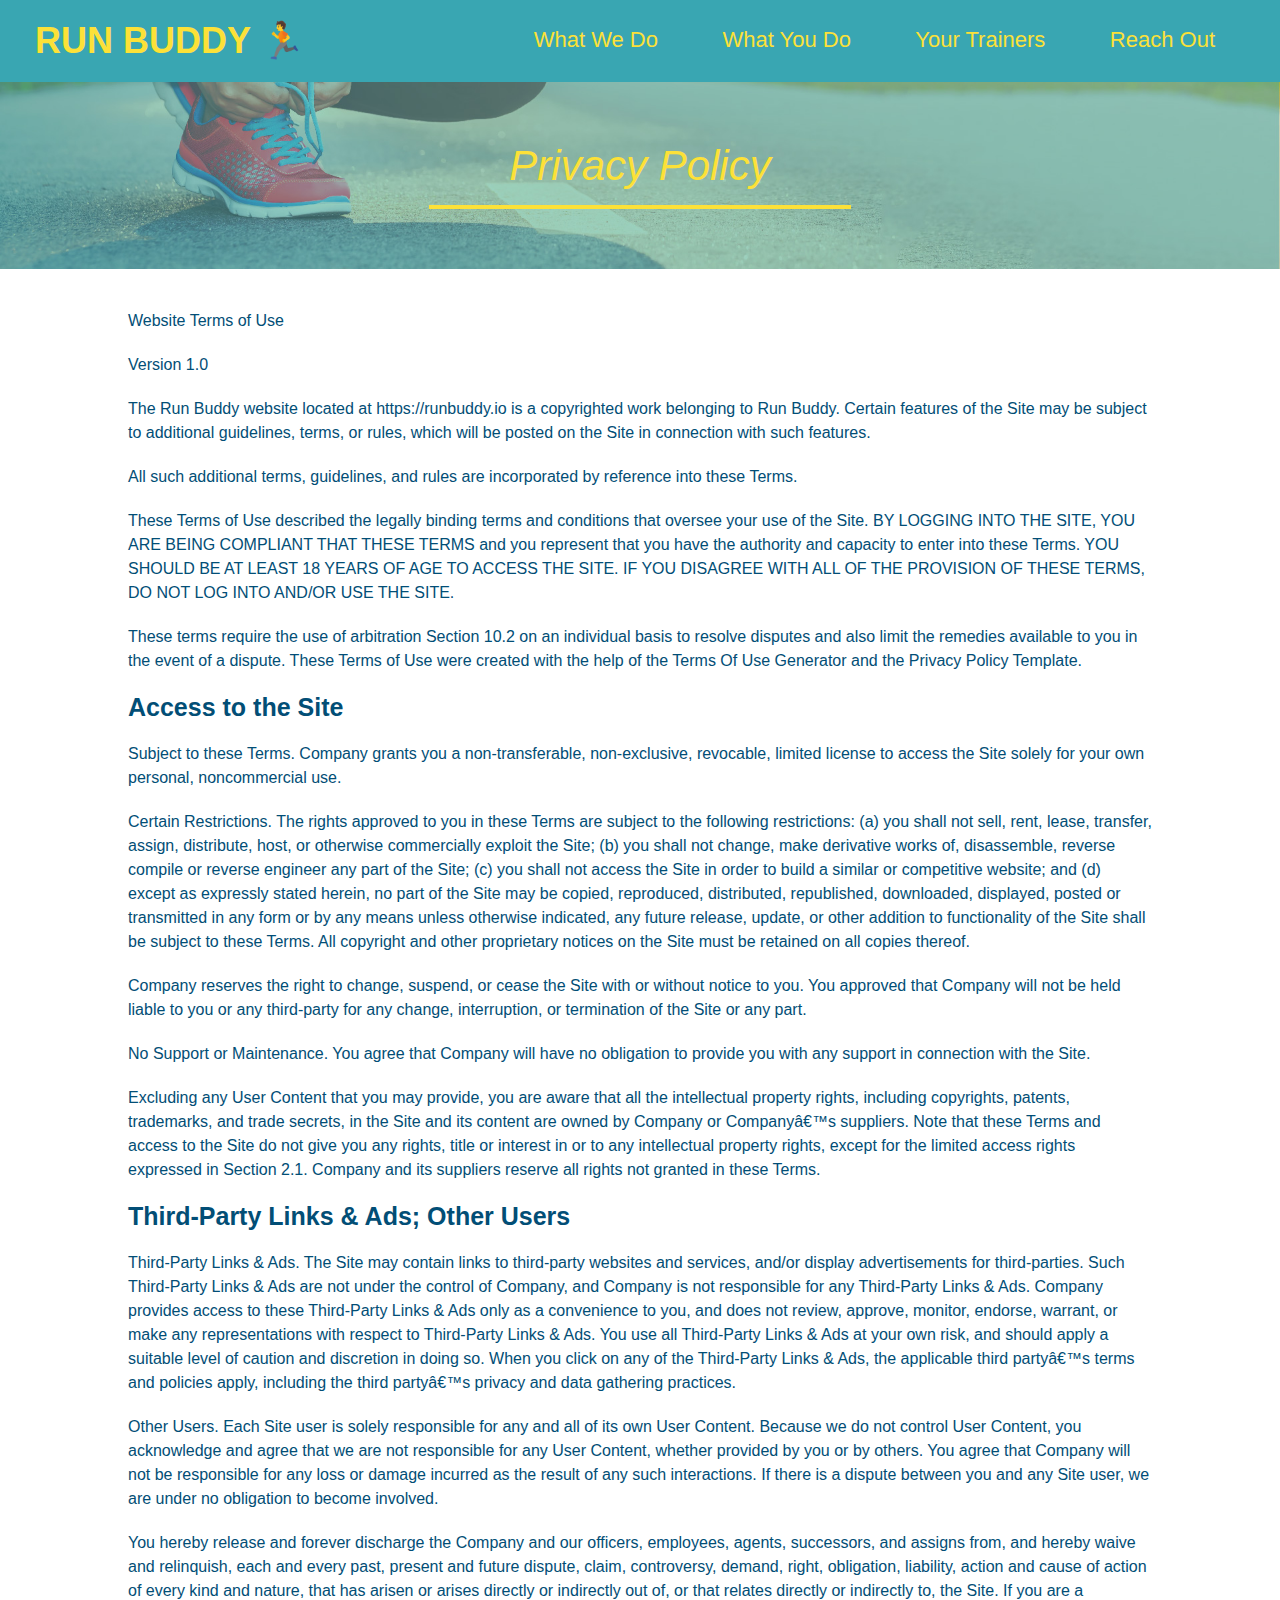
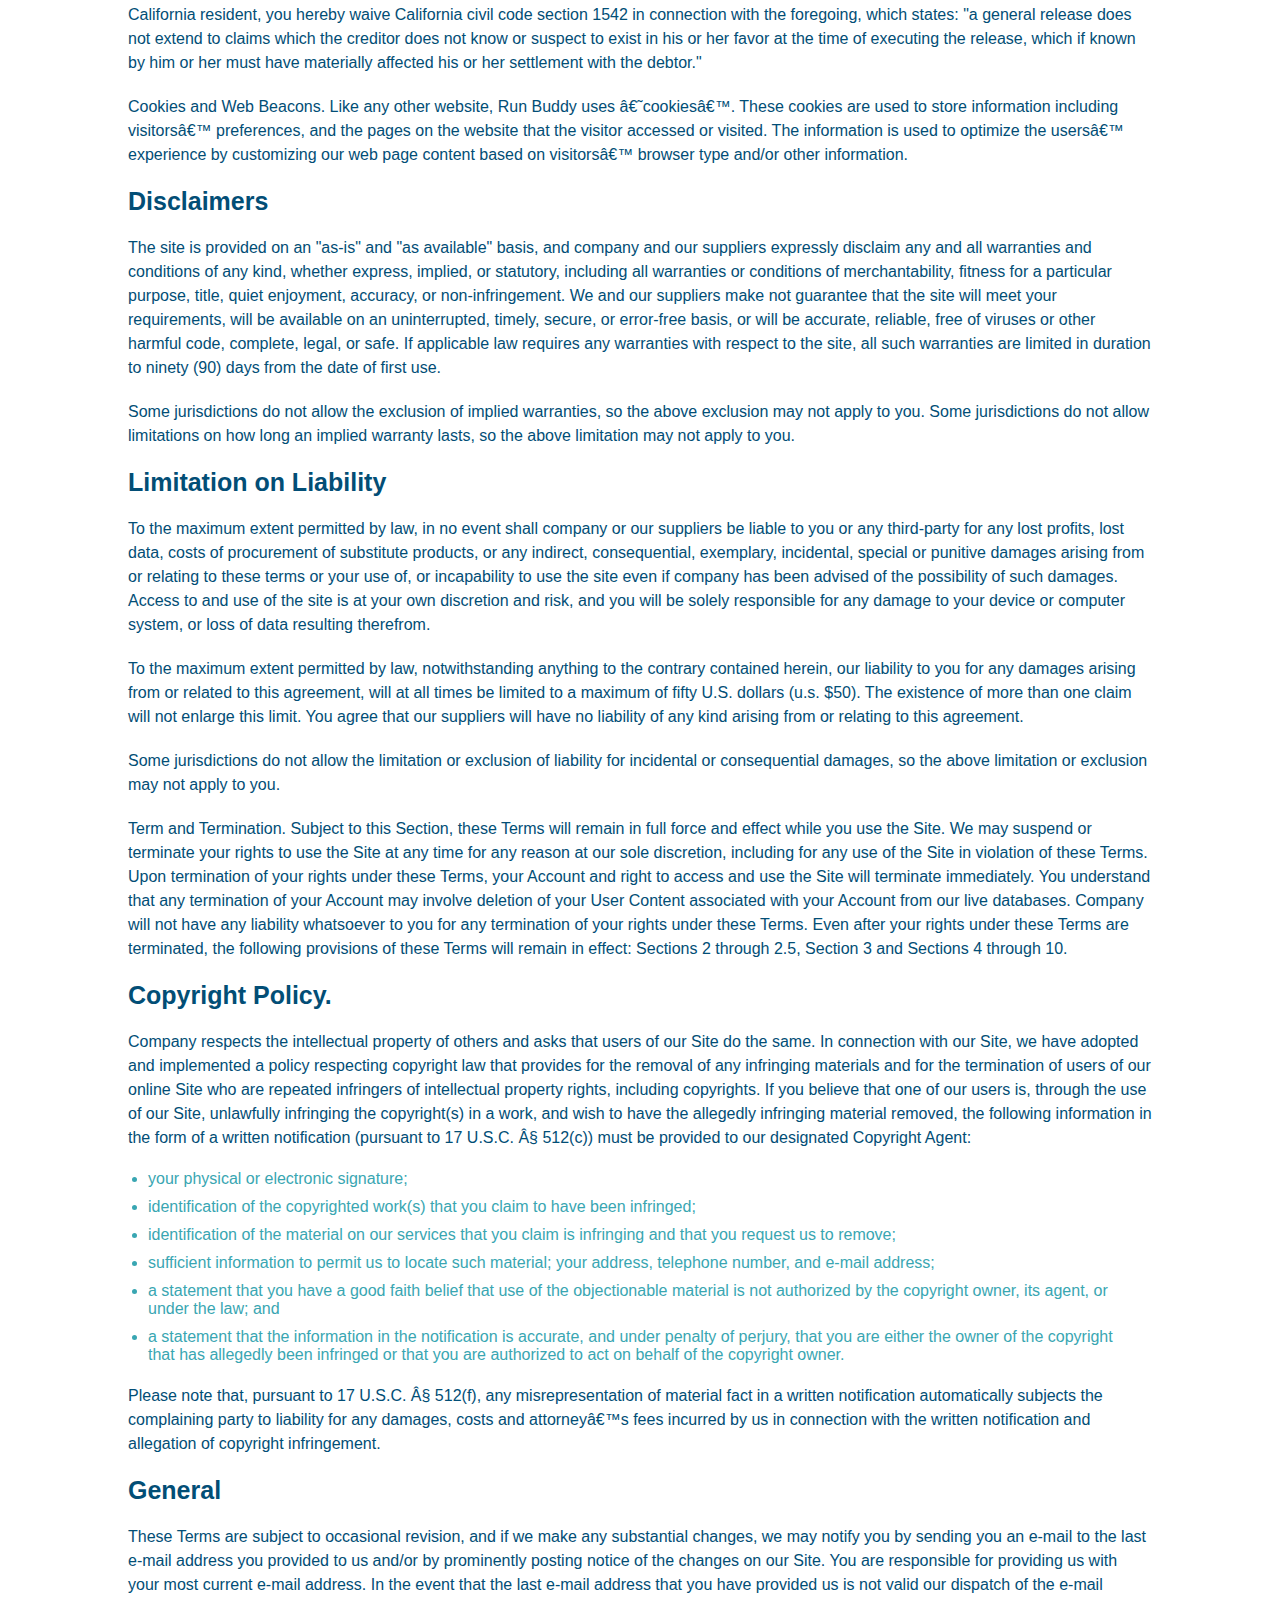
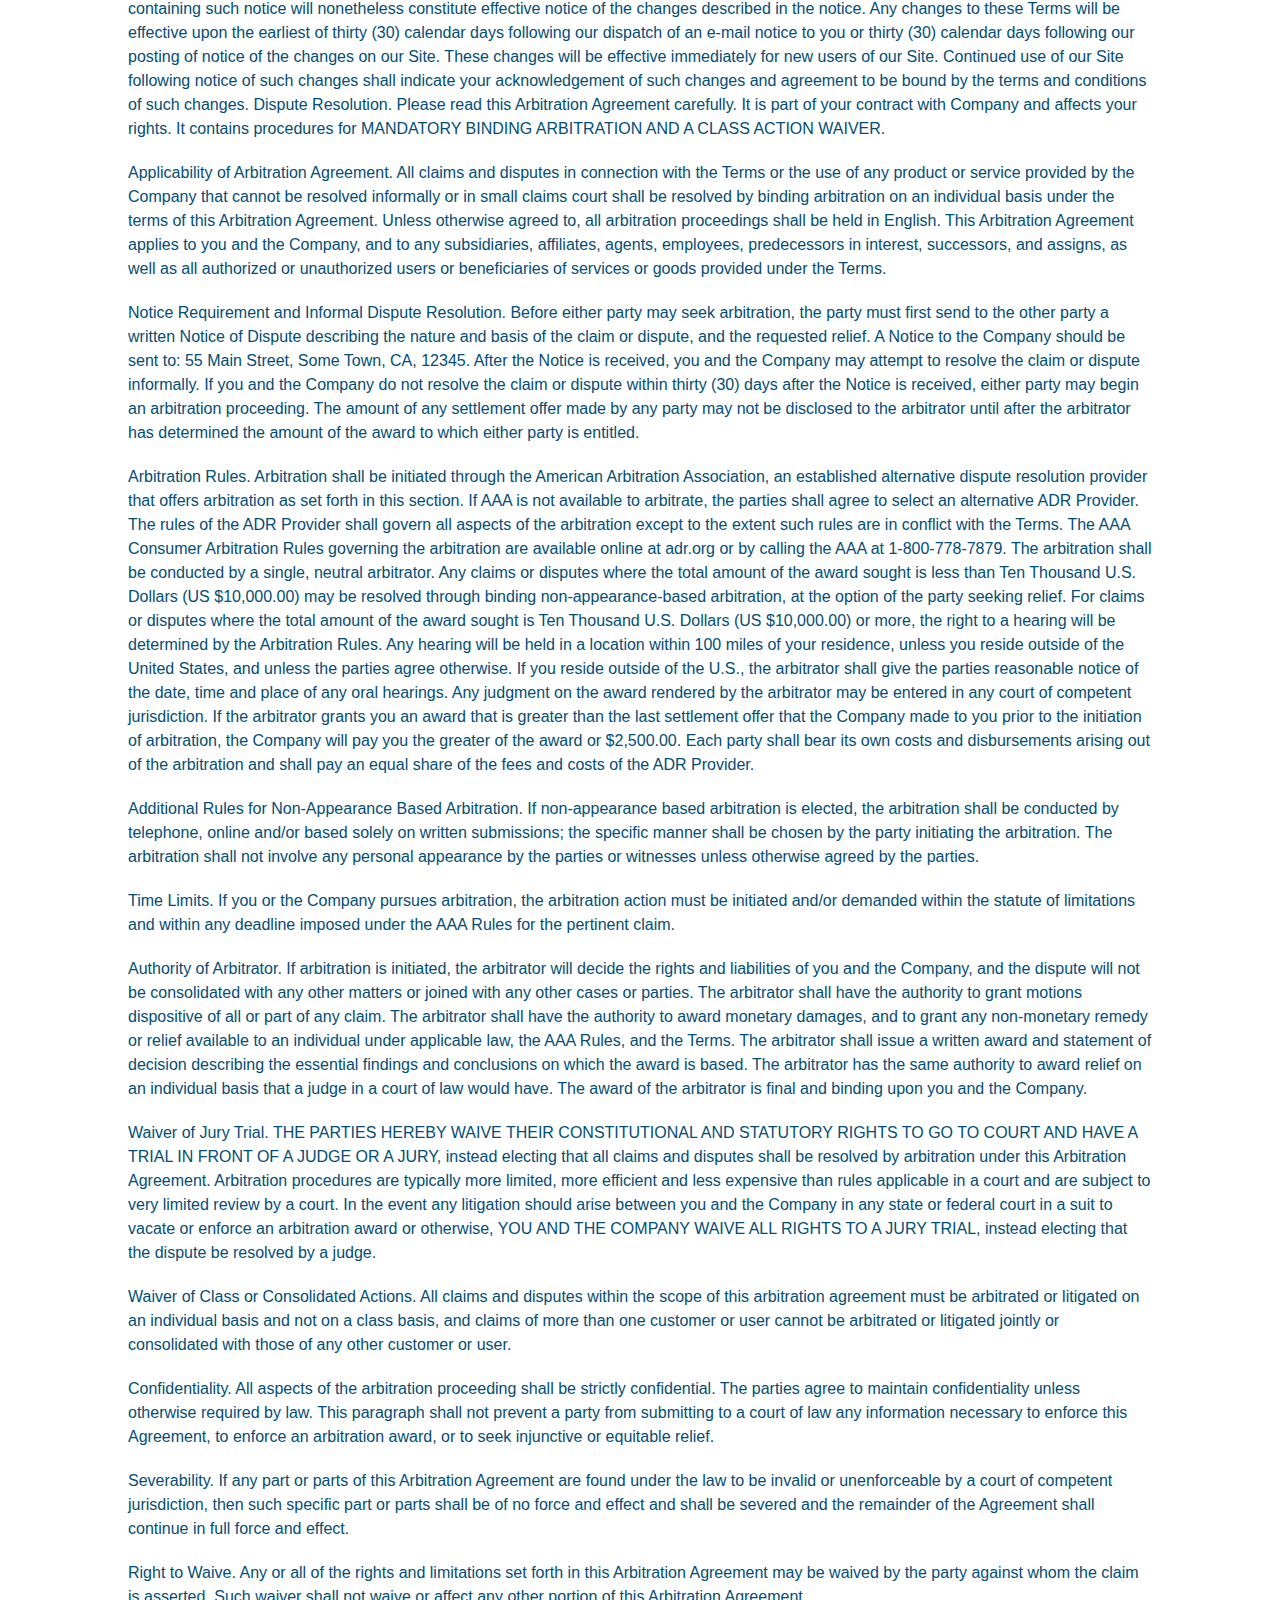
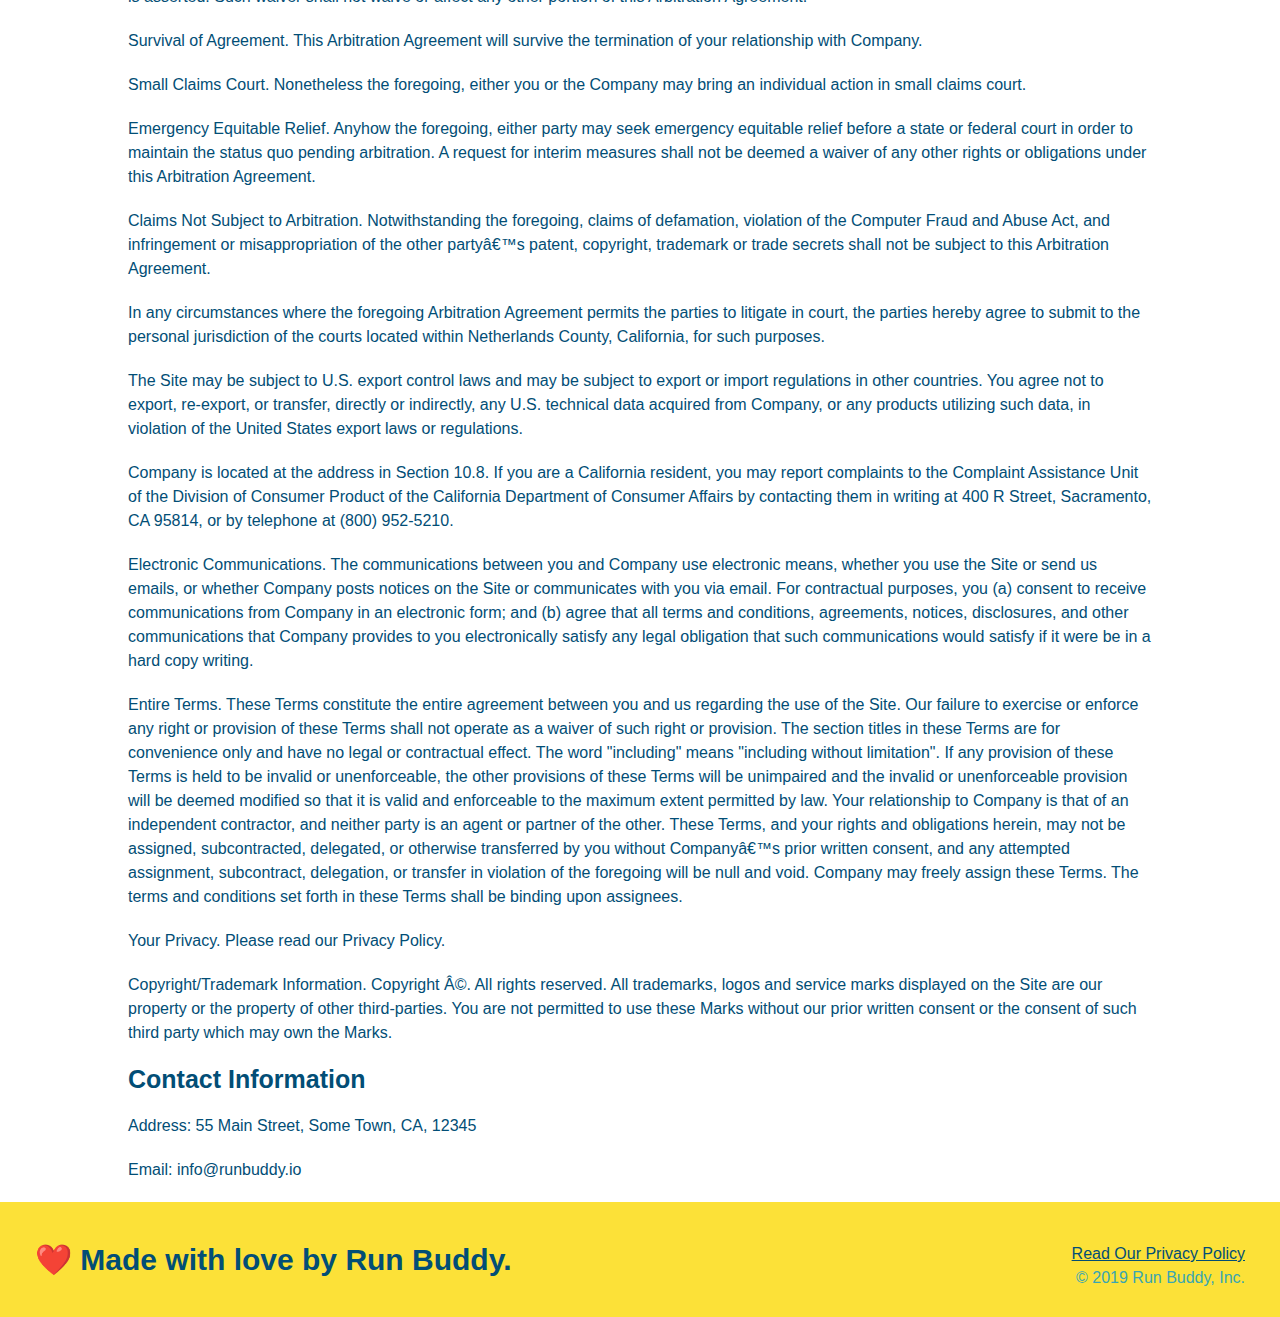
==== privacy-policy.html @ e6e049e1 "Finished Privacy Policy" ====
<!DOCTYPE html>
<html lang="en">
  <head>
    <meta charset="UTF-8" />
    <title>Privacy Policy - Run Buddy</title>
    <link rel="stylesheet" href="./assets/css/style.css" />
    <link rel="stylesheet" href="./assets/css/secondary-styles.css" />
  </head>
  <body>
    <header>
        <h1>
            <a href="./index.html">RUN BUDDY 🏃</a>
        </h1>
        <nav>

            <!-- Unordered List Element -->
            <ul>
                <!-- List item element -->
                <li>
                    <!-- Anchor element -->
                    <a href="./index.html#what-we-do">What We Do</a>
                </li>
                <li>
                    <a href="./index.html#what-you-do">What You Do</a>
                </li>
                <li>
                    <a href="./index.html#your-trainers">Your Trainers</a>
                </li>
                <li>
                    <a href="./index.html#reach-out">Reach Out</a>
                </li>
            </ul>

        </nav>
    </header>

    <section class="hero">
     <h2 class="page-title">
         Privacy Policy
     </h2>
    </section>

    <article class="secondary-content">

        
      <p>
        Website Terms of Use
      </p>

      <p>
        Version 1.0
      </p>

      <p>
        The Run Buddy website located at https://runbuddy.io is a copyrighted work belonging to Run Buddy. Certain
        features of the Site may be subject to additional guidelines, terms, or rules, which will be posted on the Site
        in connection with such features.
      </p>

      <p>
        All such additional terms, guidelines, and rules are incorporated by reference into these Terms.
      </p>

      <p>
        These Terms of Use described the legally binding terms and conditions that oversee your use of the Site. BY
        LOGGING INTO THE SITE, YOU ARE BEING COMPLIANT THAT THESE TERMS and you represent that you have the authority
        and capacity to enter into these Terms. YOU SHOULD BE AT LEAST 18 YEARS OF AGE TO ACCESS THE SITE. IF YOU
        DISAGREE WITH ALL OF THE PROVISION OF THESE TERMS, DO NOT LOG INTO AND/OR USE THE SITE.
      </p>

      <p>
        These terms require the use of arbitration Section 10.2 on an individual basis to resolve disputes and also
        limit the remedies available to you in the event of a dispute. These Terms of Use were created with the help of
        the Terms Of Use Generator and the Privacy Policy Template.
      </p>

      <h3>
        Access to the Site
      </h3>

      <p>
        Subject to these Terms. Company grants you a non-transferable, non-exclusive, revocable, limited license to
        access the Site solely for your own personal, noncommercial use.
      </p>

      <p>
        Certain Restrictions. The rights approved to you in these Terms are subject to the following restrictions: (a)
        you shall not sell, rent, lease, transfer, assign, distribute, host, or otherwise commercially exploit the Site;
        (b) you shall not change, make derivative works of, disassemble, reverse compile or reverse engineer any part of
        the Site; (c) you shall not access the Site in order to build a similar or competitive website; and (d) except
        as expressly stated herein, no part of the Site may be copied, reproduced, distributed, republished, downloaded,
        displayed, posted or transmitted in any form or by any means unless otherwise indicated, any future release,
        update, or other addition to functionality of the Site shall be subject to these Terms. All copyright and other
        proprietary notices on the Site must be retained on all copies thereof.
      </p>

      <p>
        Company reserves the right to change, suspend, or cease the Site with or without notice to you. You approved
        that Company will not be held liable to you or any third-party for any change, interruption, or termination of
        the Site or any part.
      </p>

      <p>
        No Support or Maintenance. You agree that Company will have no obligation to provide you with any support in
        connection with the Site.
      </p>

      <p>
        Excluding any User Content that you may provide, you are aware that all the intellectual property rights,
        including copyrights, patents, trademarks, and trade secrets, in the Site and its content are owned by Company
        or Companyâ€™s suppliers. Note that these Terms and access to the Site do not give you any rights, title or
        interest in or to any intellectual property rights, except for the limited access rights expressed in Section
        2.1. Company and its suppliers reserve all rights not granted in these Terms.
      </p>

      <h3>
        Third-Party Links & Ads; Other Users
      </h3>

      <p>
        Third-Party Links & Ads. The Site may contain links to third-party websites and services, and/or display
        advertisements for third-parties. Such Third-Party Links & Ads are not under the control of Company, and Company
        is not responsible for any Third-Party Links & Ads. Company provides access to these Third-Party Links & Ads
        only as a convenience to you, and does not review, approve, monitor, endorse, warrant, or make any
        representations with respect to Third-Party Links & Ads. You use all Third-Party Links & Ads at your own risk,
        and should apply a suitable level of caution and discretion in doing so. When you click on any of the
        Third-Party Links & Ads, the applicable third partyâ€™s terms and policies apply, including the third partyâ€™s
        privacy and data gathering practices.
      </p>

      <p>
        Other Users. Each Site user is solely responsible for any and all of its own User Content. Because we do not
        control User Content, you acknowledge and agree that we are not responsible for any User Content, whether
        provided by you or by others. You agree that Company will not be responsible for any loss or damage incurred as
        the result of any such interactions. If there is a dispute between you and any Site user, we are under no
        obligation to become involved.
      </p>

      <p>
        You hereby release and forever discharge the Company and our officers, employees, agents, successors, and
        assigns from, and hereby waive and relinquish, each and every past, present and future dispute, claim,
        controversy, demand, right, obligation, liability, action and cause of action of every kind and nature, that has
        arisen or arises directly or indirectly out of, or that relates directly or indirectly to, the Site. If you are
        a California resident, you hereby waive California civil code section 1542 in connection with the foregoing,
        which states: "a general release does not extend to claims which the creditor does not know or suspect to exist
        in his or her favor at the time of executing the release, which if known by him or her must have materially
        affected his or her settlement with the debtor."
      </p>

      <p>
        Cookies and Web Beacons. Like any other website, Run Buddy uses â€˜cookiesâ€™. These cookies are used to store
        information including visitorsâ€™ preferences, and the pages on the website that the visitor accessed or visited.
        The information is used to optimize the usersâ€™ experience by customizing our web page content based on visitorsâ€™
        browser type and/or other information.
      </p>

      <h3>
        Disclaimers
      </h3>

      <p>
        The site is provided on an "as-is" and "as available" basis, and company and our suppliers expressly disclaim
        any and all warranties and conditions of any kind, whether express, implied, or statutory, including all
        warranties or conditions of merchantability, fitness for a particular purpose, title, quiet enjoyment, accuracy,
        or non-infringement. We and our suppliers make not guarantee that the site will meet your requirements, will be
        available on an uninterrupted, timely, secure, or error-free basis, or will be accurate, reliable, free of
        viruses or other harmful code, complete, legal, or safe. If applicable law requires any warranties with respect
        to the site, all such warranties are limited in duration to ninety (90) days from the date of first use.
      </p>

      <p>
        Some jurisdictions do not allow the exclusion of implied warranties, so the above exclusion may not apply to
        you. Some jurisdictions do not allow limitations on how long an implied warranty lasts, so the above limitation
        may not apply to you.
      </p>

      <h3>
        Limitation on Liability
      </h3>

      <p>
        To the maximum extent permitted by law, in no event shall company or our suppliers be liable to you or any
        third-party for any lost profits, lost data, costs of procurement of substitute products, or any indirect,
        consequential, exemplary, incidental, special or punitive damages arising from or relating to these terms or
        your use of, or incapability to use the site even if company has been advised of the possibility of such
        damages. Access to and use of the site is at your own discretion and risk, and you will be solely responsible
        for any damage to your device or computer system, or loss of data resulting therefrom.
      </p>

      <p>
        To the maximum extent permitted by law, notwithstanding anything to the contrary contained herein, our liability
        to you for any damages arising from or related to this agreement, will at all times be limited to a maximum of
        fifty U.S. dollars (u.s. $50). The existence of more than one claim will not enlarge this limit. You agree that
        our suppliers will have no liability of any kind arising from or relating to this agreement.
      </p>

      <p>
        Some jurisdictions do not allow the limitation or exclusion of liability for incidental or consequential
        damages, so the above limitation or exclusion may not apply to you.
      </p>

      <p>
        Term and Termination. Subject to this Section, these Terms will remain in full force and effect while you use
        the Site. We may suspend or terminate your rights to use the Site at any time for any reason at our sole
        discretion, including for any use of the Site in violation of these Terms. Upon termination of your rights under
        these Terms, your Account and right to access and use the Site will terminate immediately. You understand that
        any termination of your Account may involve deletion of your User Content associated with your Account from our
        live databases. Company will not have any liability whatsoever to you for any termination of your rights under
        these Terms. Even after your rights under these Terms are terminated, the following provisions of these Terms
        will remain in effect: Sections 2 through 2.5, Section 3 and Sections 4 through 10.
      </p>

      <h3>
        Copyright Policy.
      </h3>

      <p>
        Company respects the intellectual property of others and asks that users of our Site do the same. In connection
        with our Site, we have adopted and implemented a policy respecting copyright law that provides for the removal
        of any infringing materials and for the termination of users of our online Site who are repeated infringers of
        intellectual property rights, including copyrights. If you believe that one of our users is, through the use of
        our Site, unlawfully infringing the copyright(s) in a work, and wish to have the allegedly infringing material
        removed, the following information in the form of a written notification (pursuant to 17 U.S.C. Â§ 512(c)) must
        be provided to our designated Copyright Agent:
      </p>

      <ul>
        <li>
          your physical or electronic signature;
        </li>
        <li>
          identification of the copyrighted work(s) that you claim to have been infringed;
        </li>
        <li>
          identification of the material on our services that you claim is infringing and that you request us to remove;
        </li>
        <li>
          sufficient information to permit us to locate such material; your address, telephone number, and e-mail
          address;
        </li>
        <li>
          a statement that you have a good faith belief that use of the objectionable material is not authorized by the
          copyright owner, its agent, or under the law; and
        </li>
        <li>
          a statement that the information in the notification is accurate, and under penalty of perjury, that you are
          either the owner of the copyright that has allegedly been infringed or that you are authorized to act on
          behalf of the copyright owner.
        </li>
      </ul>

      <p>
        Please note that, pursuant to 17 U.S.C. Â§ 512(f), any misrepresentation of material fact in a written
        notification automatically subjects the complaining party to liability for any damages, costs and attorneyâ€™s
        fees incurred by us in connection with the written notification and allegation of copyright infringement.
      </p>

      <h3>
        General
      </h3>

      <p>
        These Terms are subject to occasional revision, and if we make any substantial changes, we may notify you by
        sending you an e-mail to the last e-mail address you provided to us and/or by prominently posting notice of the
        changes on our Site. You are responsible for providing us with your most current e-mail address. In the event
        that the last e-mail address that you have provided us is not valid our dispatch of the e-mail containing such
        notice will nonetheless constitute effective notice of the changes described in the notice. Any changes to these
        Terms will be effective upon the earliest of thirty (30) calendar days following our dispatch of an e-mail
        notice to you or thirty (30) calendar days following our posting of notice of the changes on our Site. These
        changes will be effective immediately for new users of our Site. Continued use of our Site following notice of
        such changes shall indicate your acknowledgement of such changes and agreement to be bound by the terms and
        conditions of such changes. Dispute Resolution. Please read this Arbitration Agreement carefully. It is part of
        your contract with Company and affects your rights. It contains procedures for MANDATORY BINDING ARBITRATION AND
        A CLASS ACTION WAIVER.
      </p>

      <p>
        Applicability of Arbitration Agreement. All claims and disputes in connection with the Terms or the use of any
        product or service provided by the Company that cannot be resolved informally or in small claims court shall be
        resolved by binding arbitration on an individual basis under the terms of this Arbitration Agreement. Unless
        otherwise agreed to, all arbitration proceedings shall be held in English. This Arbitration Agreement applies to
        you and the Company, and to any subsidiaries, affiliates, agents, employees, predecessors in interest,
        successors, and assigns, as well as all authorized or unauthorized users or beneficiaries of services or goods
        provided under the Terms.
      </p>

      <p>
        Notice Requirement and Informal Dispute Resolution. Before either party may seek arbitration, the party must
        first send to the other party a written Notice of Dispute describing the nature and basis of the claim or
        dispute, and the requested relief. A Notice to the Company should be sent to: 55 Main Street, Some Town, CA,
        12345. After the Notice is received, you and the Company may attempt to resolve the claim or dispute informally.
        If you and the Company do not resolve the claim or dispute within thirty (30) days after the Notice is received,
        either party may begin an arbitration proceeding. The amount of any settlement offer made by any party may not
        be disclosed to the arbitrator until after the arbitrator has determined the amount of the award to which either
        party is entitled.
      </p>

      <p>
        Arbitration Rules. Arbitration shall be initiated through the American Arbitration Association, an established
        alternative dispute resolution provider that offers arbitration as set forth in this section. If AAA is not
        available to arbitrate, the parties shall agree to select an alternative ADR Provider. The rules of the ADR
        Provider shall govern all aspects of the arbitration except to the extent such rules are in conflict with the
        Terms. The AAA Consumer Arbitration Rules governing the arbitration are available online at adr.org or by
        calling the AAA at 1-800-778-7879. The arbitration shall be conducted by a single, neutral arbitrator. Any
        claims or disputes where the total amount of the award sought is less than Ten Thousand U.S. Dollars (US
        $10,000.00) may be resolved through binding non-appearance-based arbitration, at the option of the party seeking
        relief. For claims or disputes where the total amount of the award sought is Ten Thousand U.S. Dollars (US
        $10,000.00) or more, the right to a hearing will be determined by the Arbitration Rules. Any hearing will be
        held in a location within 100 miles of your residence, unless you reside outside of the United States, and
        unless the parties agree otherwise. If you reside outside of the U.S., the arbitrator shall give the parties
        reasonable notice of the date, time and place of any oral hearings. Any judgment on the award rendered by the
        arbitrator may be entered in any court of competent jurisdiction. If the arbitrator grants you an award that is
        greater than the last settlement offer that the Company made to you prior to the initiation of arbitration, the
        Company will pay you the greater of the award or $2,500.00. Each party shall bear its own costs and
        disbursements arising out of the arbitration and shall pay an equal share of the fees and costs of the ADR
        Provider.
      </p>

      <p>
        Additional Rules for Non-Appearance Based Arbitration. If non-appearance based arbitration is elected, the
        arbitration shall be conducted by telephone, online and/or based solely on written submissions; the specific
        manner shall be chosen by the party initiating the arbitration. The arbitration shall not involve any personal
        appearance by the parties or witnesses unless otherwise agreed by the parties.
      </p>

      <p>
        Time Limits. If you or the Company pursues arbitration, the arbitration action must be initiated and/or demanded
        within the statute of limitations and within any deadline imposed under the AAA Rules for the pertinent claim.
      </p>

      <p>
        Authority of Arbitrator. If arbitration is initiated, the arbitrator will decide the rights and liabilities of
        you and the Company, and the dispute will not be consolidated with any other matters or joined with any other
        cases or parties. The arbitrator shall have the authority to grant motions dispositive of all or part of any
        claim. The arbitrator shall have the authority to award monetary damages, and to grant any non-monetary remedy
        or relief available to an individual under applicable law, the AAA Rules, and the Terms. The arbitrator shall
        issue a written award and statement of decision describing the essential findings and conclusions on which the
        award is based. The arbitrator has the same authority to award relief on an individual basis that a judge in a
        court of law would have. The award of the arbitrator is final and binding upon you and the Company.
      </p>

      <p>
        Waiver of Jury Trial. THE PARTIES HEREBY WAIVE THEIR CONSTITUTIONAL AND STATUTORY RIGHTS TO GO TO COURT AND HAVE
        A TRIAL IN FRONT OF A JUDGE OR A JURY, instead electing that all claims and disputes shall be resolved by
        arbitration under this Arbitration Agreement. Arbitration procedures are typically more limited, more efficient
        and less expensive than rules applicable in a court and are subject to very limited review by a court. In the
        event any litigation should arise between you and the Company in any state or federal court in a suit to vacate
        or enforce an arbitration award or otherwise, YOU AND THE COMPANY WAIVE ALL RIGHTS TO A JURY TRIAL, instead
        electing that the dispute be resolved by a judge.
      </p>

      <p>
        Waiver of Class or Consolidated Actions. All claims and disputes within the scope of this arbitration agreement
        must be arbitrated or litigated on an individual basis and not on a class basis, and claims of more than one
        customer or user cannot be arbitrated or litigated jointly or consolidated with those of any other customer or
        user.
      </p>

      <p>
        Confidentiality. All aspects of the arbitration proceeding shall be strictly confidential. The parties agree to
        maintain confidentiality unless otherwise required by law. This paragraph shall not prevent a party from
        submitting to a court of law any information necessary to enforce this Agreement, to enforce an arbitration
        award, or to seek injunctive or equitable relief.
      </p>

      <p>
        Severability. If any part or parts of this Arbitration Agreement are found under the law to be invalid or
        unenforceable by a court of competent jurisdiction, then such specific part or parts shall be of no force and
        effect and shall be severed and the remainder of the Agreement shall continue in full force and effect.
      </p>

      <p>
        Right to Waive. Any or all of the rights and limitations set forth in this Arbitration Agreement may be waived
        by the party against whom the claim is asserted. Such waiver shall not waive or affect any other portion of this
        Arbitration Agreement.
      </p>

      <p>
        Survival of Agreement. This Arbitration Agreement will survive the termination of your relationship with
        Company.
      </p>

      <p>
        Small Claims Court. Nonetheless the foregoing, either you or the Company may bring an individual action in small
        claims court.
      </p>

      <p>
        Emergency Equitable Relief. Anyhow the foregoing, either party may seek emergency equitable relief before a
        state or federal court in order to maintain the status quo pending arbitration. A request for interim measures
        shall not be deemed a waiver of any other rights or obligations under this Arbitration Agreement.
      </p>

      <p>
        Claims Not Subject to Arbitration. Notwithstanding the foregoing, claims of defamation, violation of the
        Computer Fraud and Abuse Act, and infringement or misappropriation of the other partyâ€™s patent, copyright,
        trademark or trade secrets shall not be subject to this Arbitration Agreement.
      </p>

      <p>
        In any circumstances where the foregoing Arbitration Agreement permits the parties to litigate in court, the
        parties hereby agree to submit to the personal jurisdiction of the courts located within Netherlands County,
        California, for such purposes.
      </p>

      <p>
        The Site may be subject to U.S. export control laws and may be subject to export or import regulations in other
        countries. You agree not to export, re-export, or transfer, directly or indirectly, any U.S. technical data
        acquired from Company, or any products utilizing such data, in violation of the United States export laws or
        regulations.
      </p>

      <p>
        Company is located at the address in Section 10.8. If you are a California resident, you may report complaints
        to the Complaint Assistance Unit of the Division of Consumer Product of the California Department of Consumer
        Affairs by contacting them in writing at 400 R Street, Sacramento, CA 95814, or by telephone at (800) 952-5210.
      </p>

      <p>
        Electronic Communications. The communications between you and Company use electronic means, whether you use the
        Site or send us emails, or whether Company posts notices on the Site or communicates with you via email. For
        contractual purposes, you (a) consent to receive communications from Company in an electronic form; and (b)
        agree that all terms and conditions, agreements, notices, disclosures, and other communications that Company
        provides to you electronically satisfy any legal obligation that such communications would satisfy if it were be
        in a hard copy writing.
      </p>

      <p>
        Entire Terms. These Terms constitute the entire agreement between you and us regarding the use of the Site. Our
        failure to exercise or enforce any right or provision of these Terms shall not operate as a waiver of such right
        or provision. The section titles in these Terms are for convenience only and have no legal or contractual
        effect. The word "including" means "including without limitation". If any provision of these Terms is held to be
        invalid or unenforceable, the other provisions of these Terms will be unimpaired and the invalid or
        unenforceable provision will be deemed modified so that it is valid and enforceable to the maximum extent
        permitted by law. Your relationship to Company is that of an independent contractor, and neither party is an
        agent or partner of the other. These Terms, and your rights and obligations herein, may not be assigned,
        subcontracted, delegated, or otherwise transferred by you without Companyâ€™s prior written consent, and any
        attempted assignment, subcontract, delegation, or transfer in violation of the foregoing will be null and void.
        Company may freely assign these Terms. The terms and conditions set forth in these Terms shall be binding upon
        assignees.
      </p>

      <p>
        Your Privacy. Please read our Privacy Policy.
      </p>

      <p>
        Copyright/Trademark Information. Copyright Â©. All rights reserved. All trademarks, logos and service marks
        displayed on the Site are our property or the property of other third-parties. You are not permitted to use
        these Marks without our prior written consent or the consent of such third party which may own the Marks.
      </p>

      <h3>
        Contact Information
      </h3>

      <p>
        Address: 55 Main Street, Some Town, CA, 12345
      </p>

      <p>
        Email: info@runbuddy.io
      </p>


    </article>

    <footer>
        <h2>❤️ Made with love by Run Buddy.</h2>
        <div>
            <a href="./privacy-policy.html">Read Our Privacy Policy</a><br />
            &copy; 2019 Run Buddy, Inc.
        </div>
    </footer>
  </body>
</html>
---- assets/css/style.css ----
/* Override */

* {
    margin: 0;
    padding: 0;
    box-sizing: border-box;
}

/* Basic Elements */

header {
    padding: 20px 35px;
    background-color: #39a6b2;
}

header h1 {
    font-weight: bold;
    font-size: 36px;
    color: #fce138;
    margin: 0;
    display: inline;
}

header a {
    text-decoration: none;
    color: #fce138;
}

header nav {
    float: right;
    margin: 7px 0;
}

header nav ul li {
    display: inline;
}

header nav ul li a {
    margin: 0 30px;
    font-weight: lighter;
    font-size: 22px;
}

body {
    color: #39a6b2;
    font-family: Helvetica, Arial, sans-serif;
}

footer {
    background: #fce138;
    width: 100%;
    padding: 40px 35px;
}

footer h2 {
    display: inline;
    color: #024e76;
    font-size: 30px;
    margin: 0;
}

footer div {
    float: right;
    line-height: 1.5;
    text-align: right;
}

footer a {
    color: #024e76;
}

section {
    padding: 60px;
}

/* Start of Hero Styles */

.hero {
    background-image: url("../images/hero-bg.jpg");
    height: 600px;
    background-size: cover;
    background-position: center;
    position: relative;
}

.hero-form {
    background-color: #fce138;
    padding: 20px;
    width: 500px;
    color: #024e76;
    border: solid 3px #024e67;
    position: absolute;
    bottom: 120px;
    right: 140px;
}

.hero-form h3 {
    font-size: 24px;
    margin: 0;
}

.hero-form p {
    margin: 5px 0 15px 0;
}

.hero-form label {
    margin: 0 5px;
}

.hero-form button {
    color: #fce138;
    background-color: #024e76;
    border: none;
    padding: 10px 20px;
    font-size: 16px;
}

.form-input {
    border: 1px solid #024e76;
    display: block;
    padding: 7px 15px;
    font-size: 16px;
    color: #024e76;
    width: 100%;
    margin-bottom: 15px;
}

/* End of Hero Styles */
/* Start of What We Do Section */

.intro {
    text-align: center;
    display: inline-block;
}

.intro h2 {
    font-size: 55px;
    color: #024e76;
    margin-bottom: 35px;
    padding: 0 100px 20px 100px;
    border-bottom: 3px solid;
    border-color: #fce138;
    display: inline-block;
}

.intro p {
    line-height: 1.7;
    color: #39a6b2;
    width: 80%;
    font-size: 20px;
    margin: 0 auto;
    display: inline-block;
}

/* Start of What You Do Section */

.steps {
    text-align: center;
    background: #fce138;
}

.steps div {
    margin-bottom: 80px;
}

.steps img {
    width: 15%;
    margin: 10px 0;
}

.steps h3 {
    color: #024e76;
    font-size: 46px;
    margin-top: 10px;
}

.steps p {
    color: #39a6b2;
    font-size: 23px;
}

.steps span {
    font-size: 38px;
}

.section-title {
    font-size: 55px;
    color: #024e76;
    margin-bottom: 35px;
    padding: 0 100px 20px 100px;
    border-bottom: 3px solid;
    border-color: #39a6b2;
}

.primary-border {
    border-color: #fce138;
    display: inline-block;
}

.secondary-border {
    border-color: #39a6b2;
    display: inline-block;
}

/* Start of Trainers */
.trainers {
    text-align: center;
}

.trainer {
    width: 900px;
    margin: 0 auto 30px auto;
    background: #024e76;
    color: #fce138;
    overflow: auto;
}

.trainer img {
    width: 35%;
    float: left;
}

.trainer-bio {
    padding: 35px;
    float: left;
    width: 65%;
}

.trainer-bio h3 {
    font-size: 32px;
    margin-bottom: 8px;
}

.trainer-bio h4 {
    font-size: 26px;
    font-weight: lighter;
    margin-bottom: 25px;
}

.trainer-bio p {
    font-size: 17px;
    line-height: 1.3;
}

/* Text Alignments */

.text-left {
    text-align: left;
}

.text-right {
    text-align: right;
}

.text-center {
    text-align: center;
}

/* Map and Contact Info Section */

.contact-info {
    background-color: #024e76;
}

.contact {
    background-color: #024e76;
    text-align: center;
}

.contact h2 {
    color:#fce138;
}

.contact-info iframe {
    width: 400px;
    height: 400px;
}

.contact-info div {
    width: 410px;
    display: inline-block;
    vertical-align: top;
    text-align: left;
    margin: 30px 0 0 60px;
    color: white;
}

.contact-info h3 {
    color: #fce138;
    font-size: 32px;
  }
  
  .contact-info p, .contact-info address {
    margin: 20px 0;
    line-height: 1.5;
    font-size: 20px;
    font-style: normal;
  }
  
  .contact-info a {
    color: #fce138;
  }
---- assets/css/secondary-styles.css ----
.hero {
    background-image: url(../images/hero-bg.jpg);
    background-size: cover;
    background-position: bottom;
    position: relative;
    height: auto;
    text-align: center;
    margin-bottom: 40px;
  }

  .page-title {
      color: #fce138;
      font-weight: normal;
      font-size: 42px;
      font-style: italic;
      display: inline-block;
      border-bottom: 4px solid #fce138;
      padding: 0 80px 15px 80px;
  }

  .secondary-content {
      width: 80%;
      margin: 0 auto;
      color: #024e76;
  }

  .article {
      color: #024e76;
  }

  .secondary-content h3 {
      font-size: 25px;
      margin: 20px 0 20px 0;
  }

  .secondary-content p {
      font-size: 16px;
      line-height: 1.5;
      margin: 20px 0 20px 0;
  }

  .secondary-content ul {
      margin: 15px 20px 15px 20px;
  }

  .secondary-content li {
      color: #39a6b2;
      margin: 10px 0 10px 0;
  }
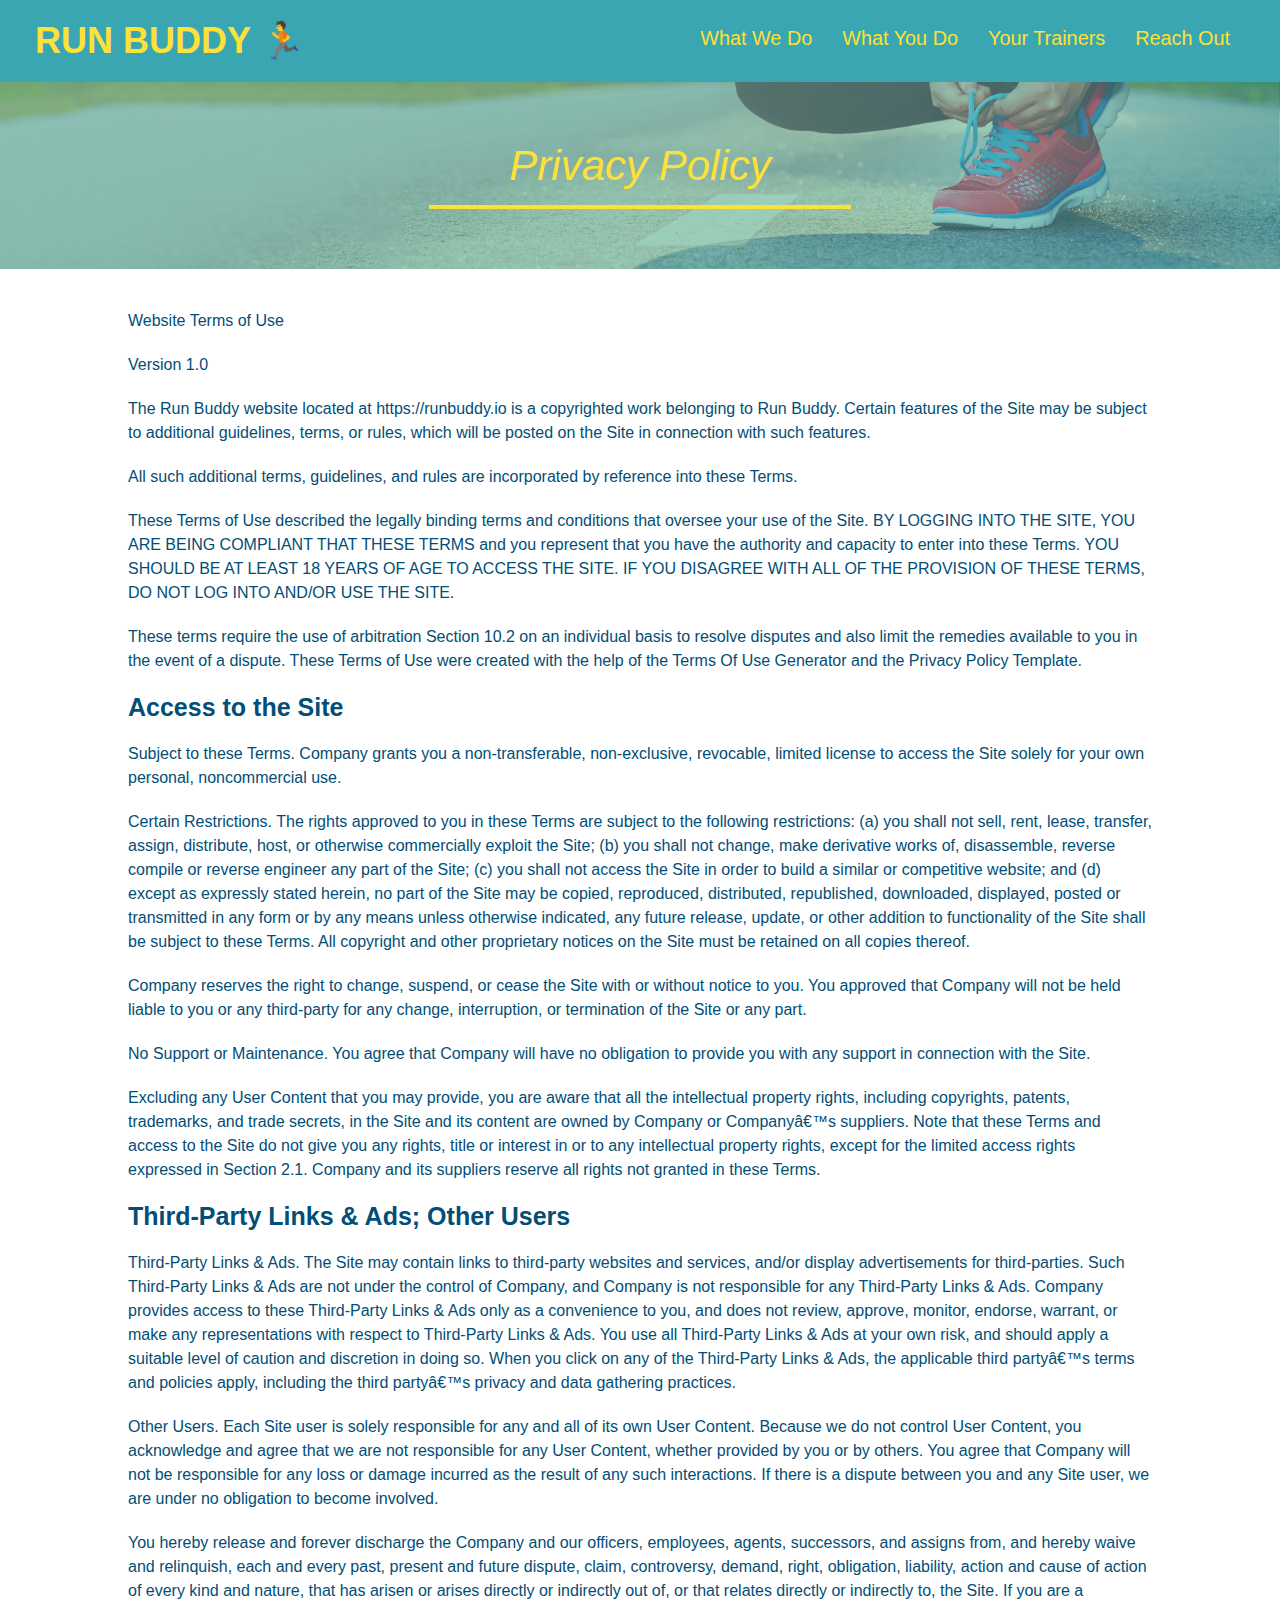
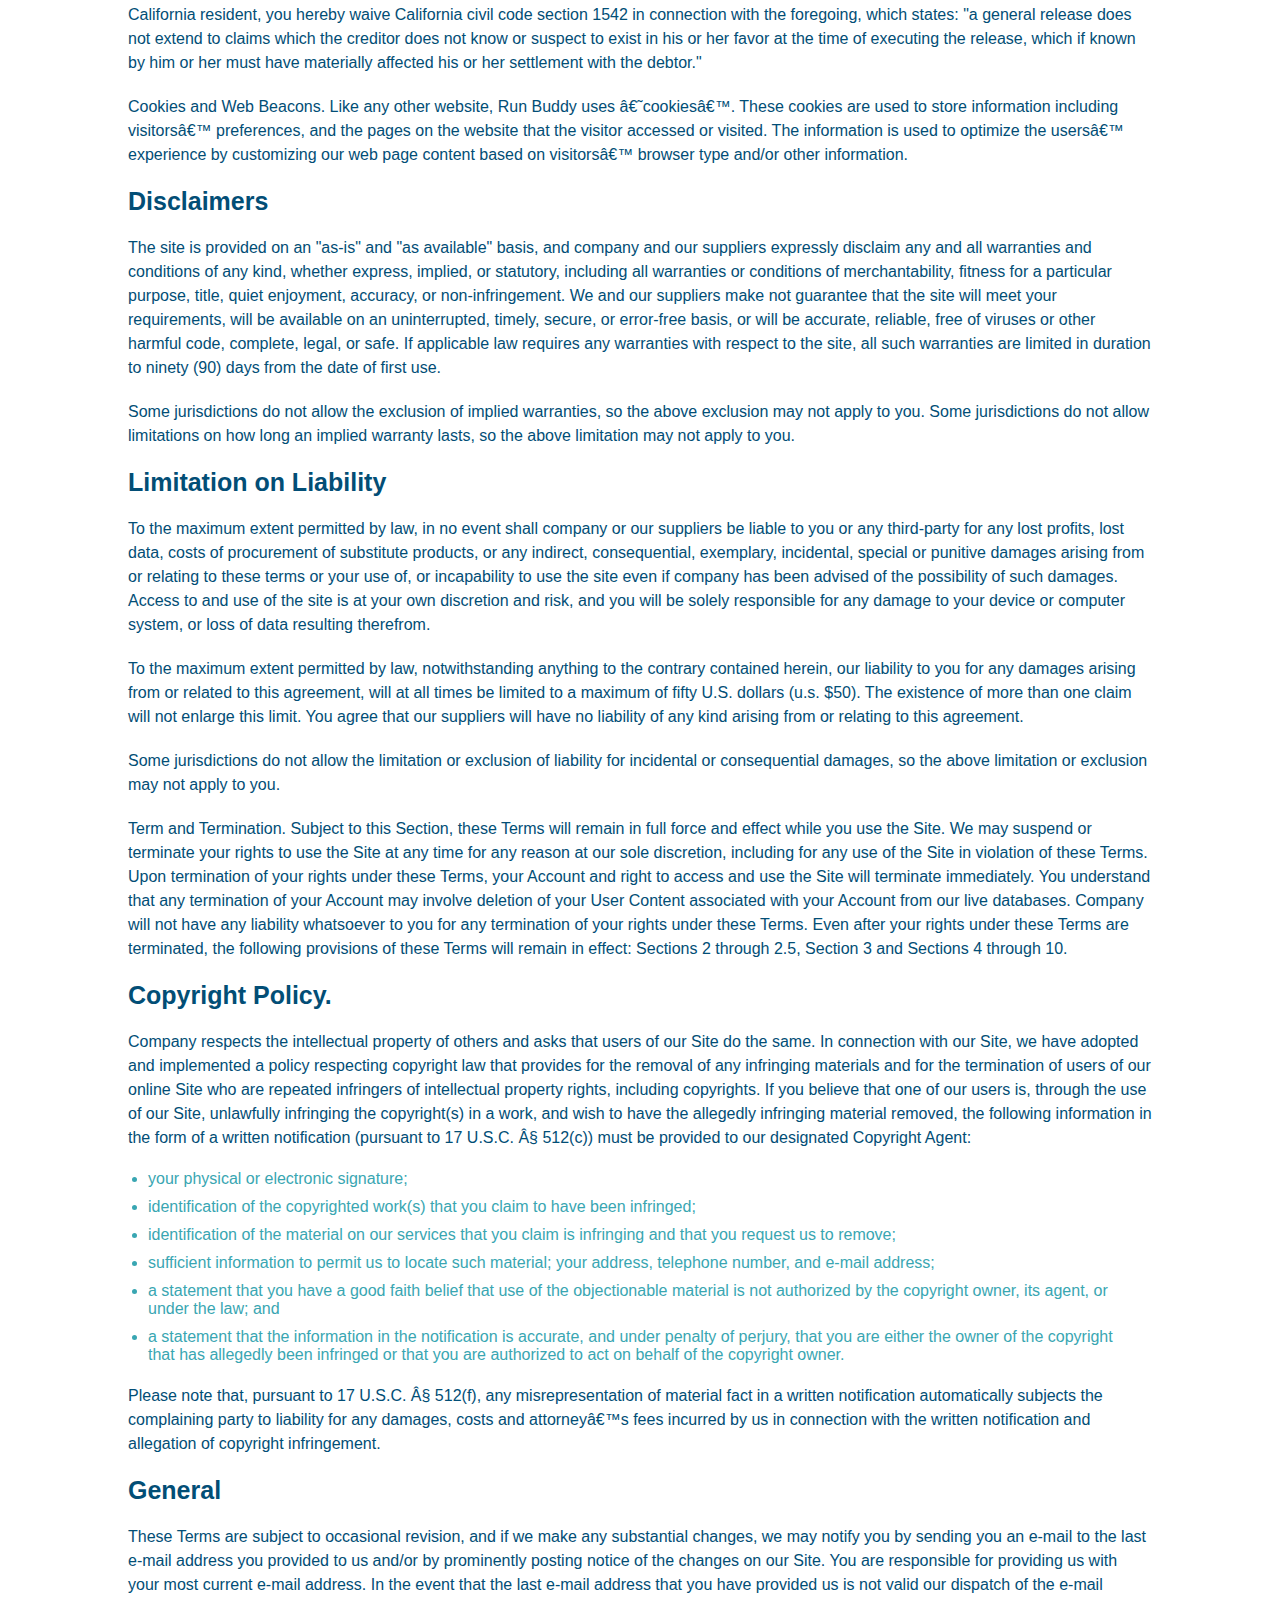
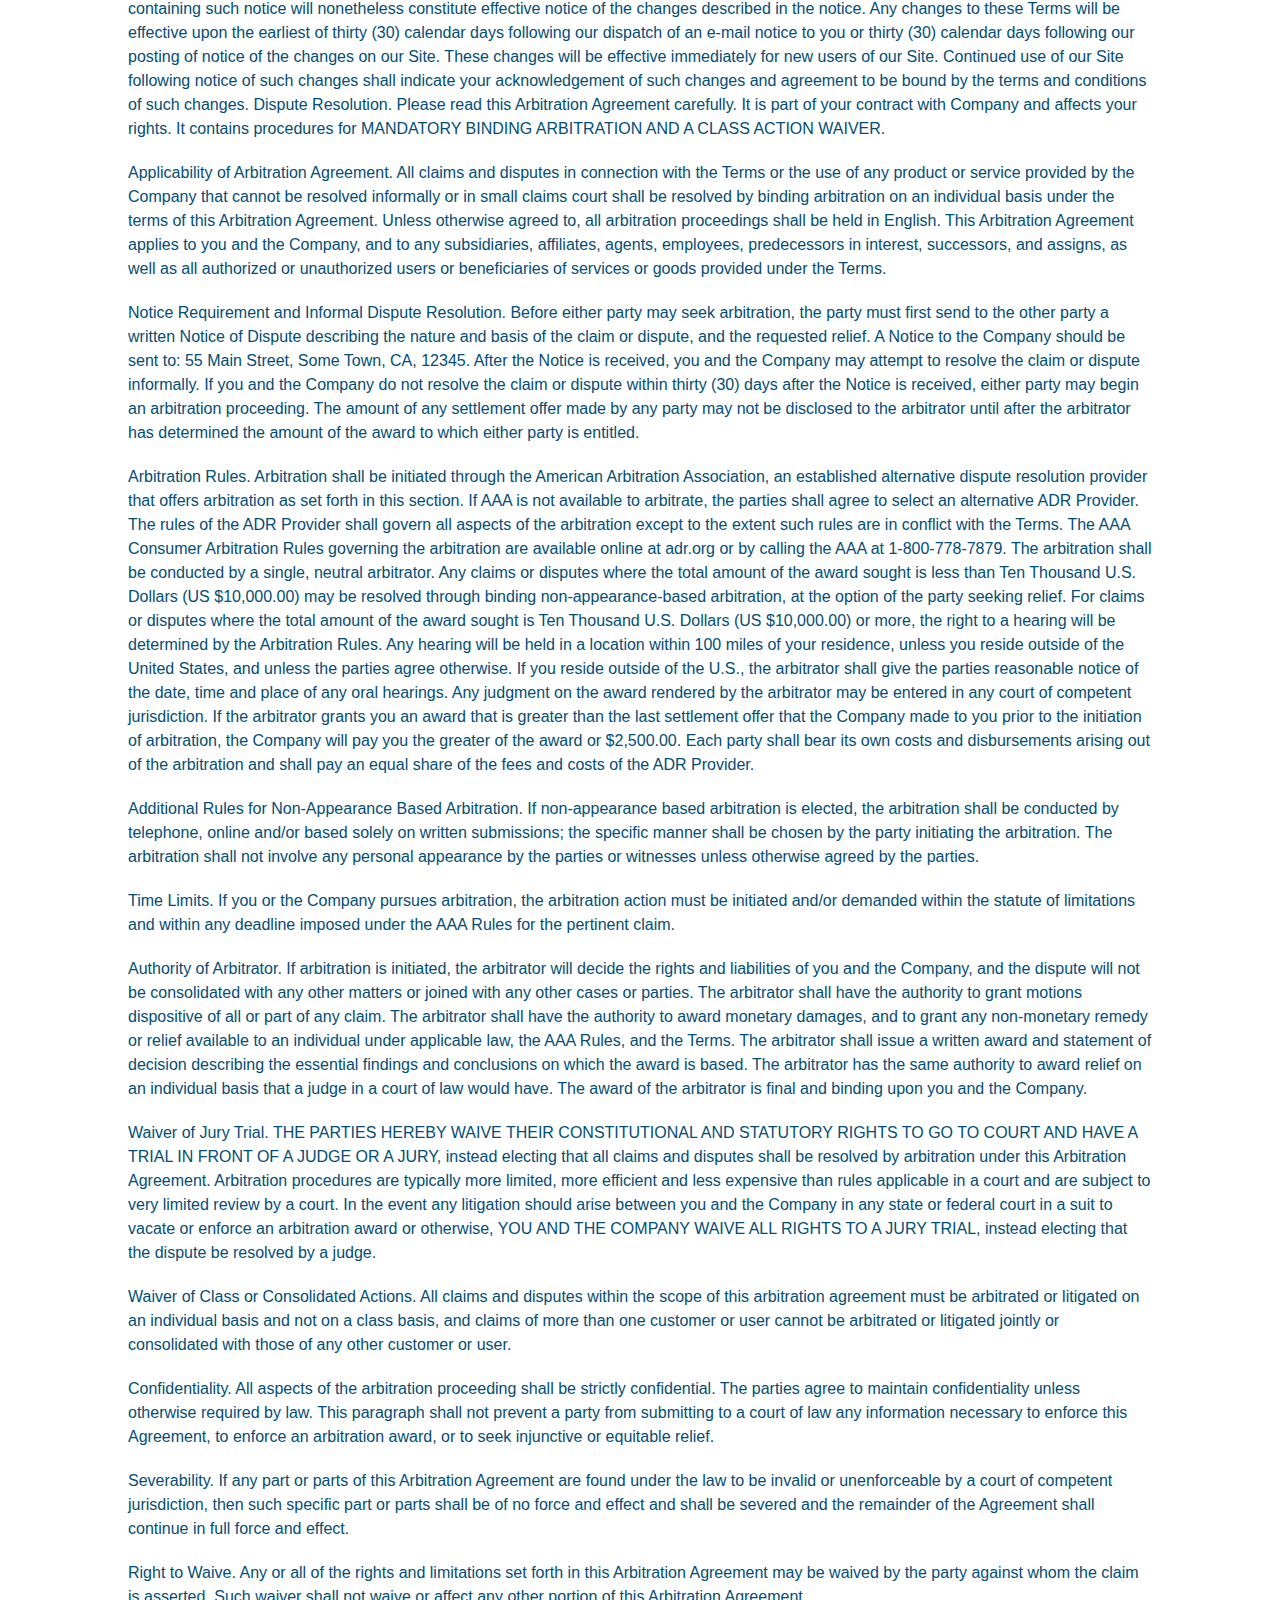
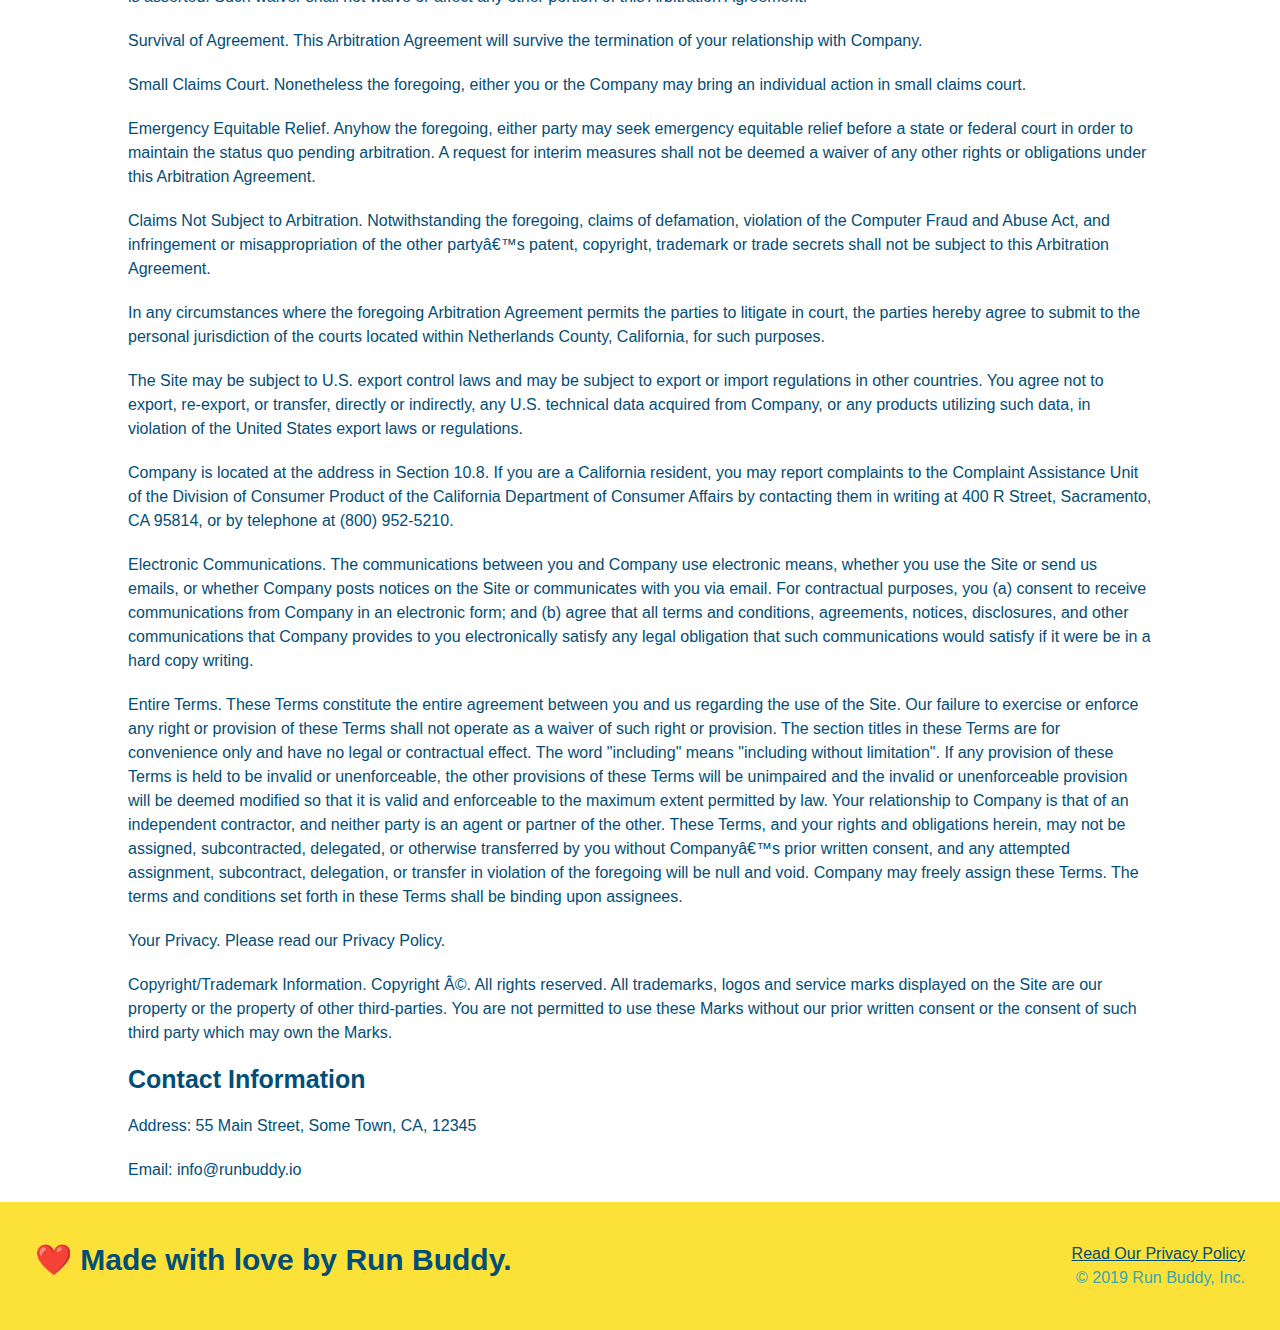
==== commit cee26e51: "media queries" ====
--- a/privacy-policy.html
+++ b/privacy-policy.html
@@ -2,6 +2,7 @@
 <html lang="en">
   <head>
     <meta charset="UTF-8" />
+    <meta name="viewport" content="width=device-width, initial-scale=1.0" />
     <title>Privacy Policy - Run Buddy</title>
     <link rel="stylesheet" href="./assets/css/style.css" />
     <link rel="stylesheet" href="./assets/css/secondary-styles.css" />
--- a/assets/css/style.css
+++ b/assets/css/style.css
@@ -11,6 +11,9 @@
 header {
     padding: 20px 35px;
     background-color: #39a6b2;
+    display: flex;
+    justify-content: space-between;
+    flex-wrap: wrap;
 }
 
 header h1 {
@@ -18,7 +21,6 @@
     font-size: 36px;
     color: #fce138;
     margin: 0;
-    display: inline;
 }
 
 header a {
@@ -27,18 +29,21 @@
 }
 
 header nav {
-    float: right;
     margin: 7px 0;
 }
 
-header nav ul li {
-    display: inline;
+header nav ul {
+    display: flex;
+    flex-wrap: wrap;
+    justify-content: space-between;
+    align-items: center;
+    list-style: none;
 }
 
 header nav ul li a {
-    margin: 0 30px;
+    padding: 10px 15px;
     font-weight: lighter;
-    font-size: 22px;
+    font-size: 1.55vw;
 }
 
 body {
@@ -50,17 +55,18 @@
     background: #fce138;
     width: 100%;
     padding: 40px 35px;
+    display: flex;
+    justify-content: space-between;
+    flex-wrap: wrap;
 }
 
 footer h2 {
-    display: inline;
     color: #024e76;
     font-size: 30px;
     margin: 0;
 }
 
 footer div {
-    float: right;
     line-height: 1.5;
     text-align: right;
 }
@@ -77,21 +83,36 @@
 
 .hero {
     background-image: url("../images/hero-bg.jpg");
-    height: 600px;
     background-size: cover;
     background-position: center;
-    position: relative;
+    display: flex;
+    justify-content: center;
+    flex-wrap: wrap;
+    align-items: flex-start;
+}
+
+.hero-cta {
+    width: 35%;
+    text-align: right;
+    margin: 3.5%;
+    color: #fff;
+    font-size: 18px;
+    line-height: 1.2;
+}
+
+.hero-cta h2 {
+    font-style: italic;
+    font-size: 55px;
+    color: #fce138;
 }
 
 .hero-form {
     background-color: #fce138;
     padding: 20px;
-    width: 500px;
     color: #024e76;
     border: solid 3px #024e67;
-    position: absolute;
-    bottom: 120px;
-    right: 140px;
+    width: 40%;
+    margin: 3.5%;
 }
 
 .hero-form h3 {
@@ -127,11 +148,6 @@
 
 /* End of Hero Styles */
 /* Start of What We Do Section */
-
-.intro {
-    text-align: center;
-    display: inline-block;
-}
 
 .intro h2 {
     font-size: 55px;
@@ -150,46 +166,72 @@
     font-size: 20px;
     margin: 0 auto;
     display: inline-block;
+    text-align: center;
 }
 
 /* Start of What You Do Section */
 
 .steps {
-    text-align: center;
     background: #fce138;
 }
 
-.steps div {
-    margin-bottom: 80px;
-}
-
-.steps img {
-    width: 15%;
-    margin: 10px 0;
-}
-
-.steps h3 {
+.step {
+    margin: 50px auto;
+    padding-bottom: 50px;
+    width: 80%;
+    border-bottom: 1px solid #39a6b2;
+    display: flex;
+    flex-wrap: wrap;
+    align-items: center;
+    justify-content: space-between;
+}
+
+.step h3 {
     color: #024e76;
     font-size: 46px;
-    margin-top: 10px;
-}
-
-.steps p {
+    flex: 1 30%;
+}
+
+.step-text p {
     color: #39a6b2;
-    font-size: 23px;
-}
-
-.steps span {
-    font-size: 38px;
+    font-size: 18px;
+}
+
+.step-text h4 {
+    font-size: 26px;
+    line-height: 1.5;
+    color: #024e76;
+}
+
+.step-info {
+    flex: 2 70%; /* flex notes: grow, shrink, basis are parameters -- in this, it is grow, basis -- varies by input */
+    display: flex;
+    flex-wrap: wrap;
+    align-items: center;
+}
+
+.step-img {
+    flex: 1 12%;
+    margin-right: 20px;
+}
+
+.step-img img {
+    max-width: 100%;
+}
+
+.step-text {
+    flex: 12;
 }
 
 .section-title {
-    font-size: 55px;
-    color: #024e76;
-    margin-bottom: 35px;
-    padding: 0 100px 20px 100px;
+    font-size: 48px;
+    color: #024e76;
     border-bottom: 3px solid;
     border-color: #39a6b2;
+    padding-bottom: 20px;
+    text-align: center;
+    margin: 0 auto 35px auto;
+    width: 50%;
 }
 
 .primary-border {
@@ -204,42 +246,108 @@
 
 /* Start of Trainers */
 .trainers {
-    text-align: center;
+    width: 100%;
+    margin: 0 auto;
+    display: flex;
+    flex-wrap: wrap;
+    justify-content: space-around;
 }
 
 .trainer {
-    width: 900px;
-    margin: 0 auto 30px auto;
+    margin: 20px;
     background: #024e76;
     color: #fce138;
-    overflow: auto;
+    flex: 1;
 }
 
 .trainer img {
-    width: 35%;
-    float: left;
+    width: 100%;
 }
 
 .trainer-bio {
-    padding: 35px;
-    float: left;
-    width: 65%;
+    padding: 25px;
+    line-height: 1.3;
 }
 
 .trainer-bio h3 {
-    font-size: 32px;
-    margin-bottom: 8px;
+    font-size: 28px;
 }
 
 .trainer-bio h4 {
-    font-size: 26px;
+    font-size: 22px;
     font-weight: lighter;
-    margin-bottom: 25px;
+    margin-bottom: 15px;
 }
 
 .trainer-bio p {
     font-size: 17px;
-    line-height: 1.3;
+}
+
+/* Map and Contact Info Section */
+
+.contact-info {
+    background-color: #024e76;
+    display: flex;
+    justify-content: space-between;
+    flex-wrap: wrap;
+}
+
+.contact-info > * {
+    flex: 1;
+    margin: 15px;
+}
+
+.contact {
+    background-color: #024e76;
+}
+
+.contact h2 {
+    color:#fce138;
+}
+
+.contact-info iframe {
+    height: 400px;
+}
+
+.contact-info div {
+    color: white;
+}
+
+.contact-info h3 {
+    color: #fce138;
+    font-size: 32px;
+}
+  
+.contact-info p, .contact-info address {
+    margin: 20px 0;
+    line-height: 1.5;
+    font-size: 16px;
+    font-style: normal;
+}
+  
+.contact-info a {
+    color: #fce138;
+}
+
+.contact-form input, .contact-form textarea {
+    border: 1px solid #024e76;
+    display: block;
+    padding: 7px 15px;
+    font-size: 16px;
+    color: #024e76;
+    width: 100%;
+    margin-bottom: 15px;
+    margin-top: 5px;
+}
+
+.contact-form button {
+    width: 100%;
+    border: none;
+    background: #fce138;
+    color: #024e76;
+    text-align: center;
+    padding: 15px 0;
+    font-size: 16px;
 }
 
 /* Text Alignments */
@@ -256,47 +364,15 @@
     text-align: center;
 }
 
-/* Map and Contact Info Section */
-
-.contact-info {
-    background-color: #024e76;
-}
-
-.contact {
-    background-color: #024e76;
-    text-align: center;
-}
-
-.contact h2 {
-    color:#fce138;
-}
-
-.contact-info iframe {
-    width: 400px;
-    height: 400px;
-}
-
-.contact-info div {
-    width: 410px;
-    display: inline-block;
-    vertical-align: top;
-    text-align: left;
-    margin: 30px 0 0 60px;
-    color: white;
-}
-
-.contact-info h3 {
-    color: #fce138;
-    font-size: 32px;
-  }
-  
-  .contact-info p, .contact-info address {
-    margin: 20px 0;
-    line-height: 1.5;
-    font-size: 20px;
-    font-style: normal;
-  }
-  
-  .contact-info a {
-    color: #fce138;
-  }
+.flex-row {
+    display: flex;
+}
+
+/* KEEP AT THE BOTTOM */
+/* KEEP AT THE BOTTOM */
+/* MEDIA QUERY FOR SMALLER DESKTOP SCREENS AND SMALLER */
+@media screen and (max-width: 980px) {
+
+}
+/* KEEP AT THE BOTTOM */
+/* KEEP AT THE BOTTOM */